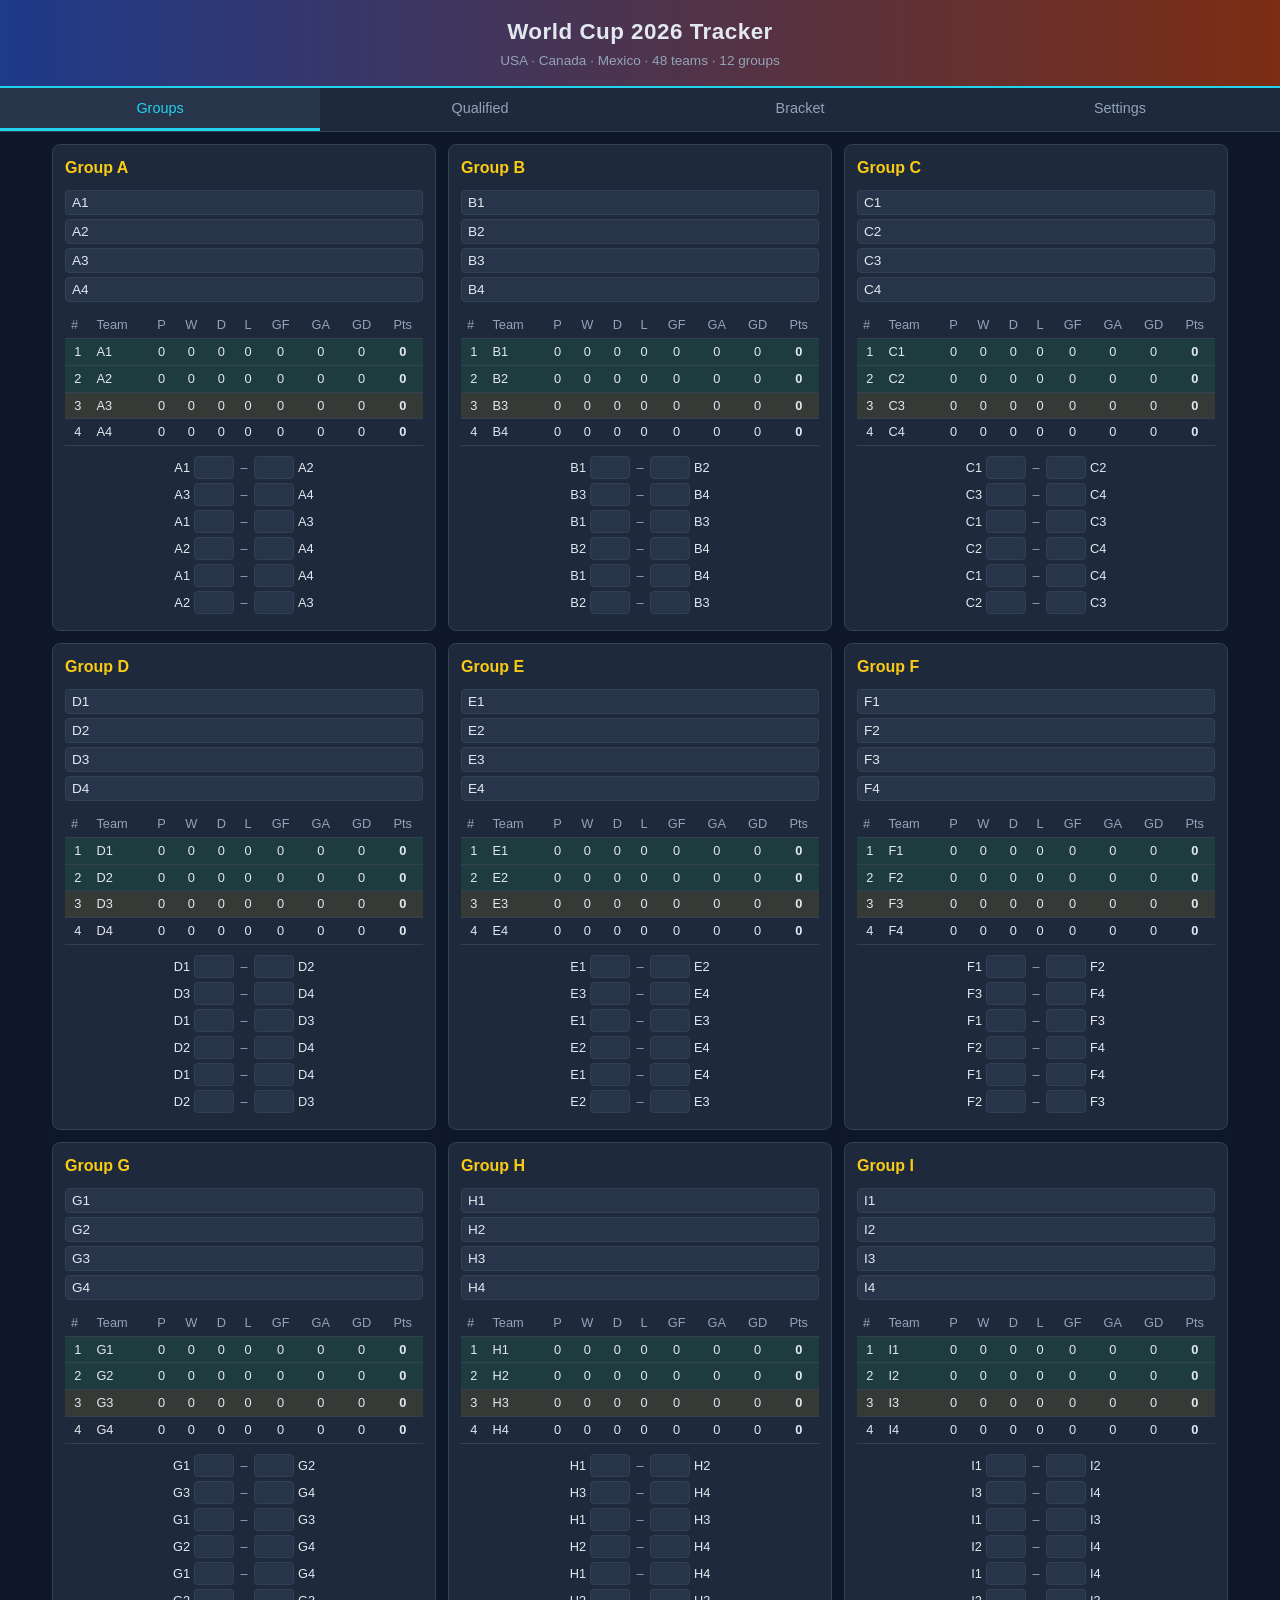
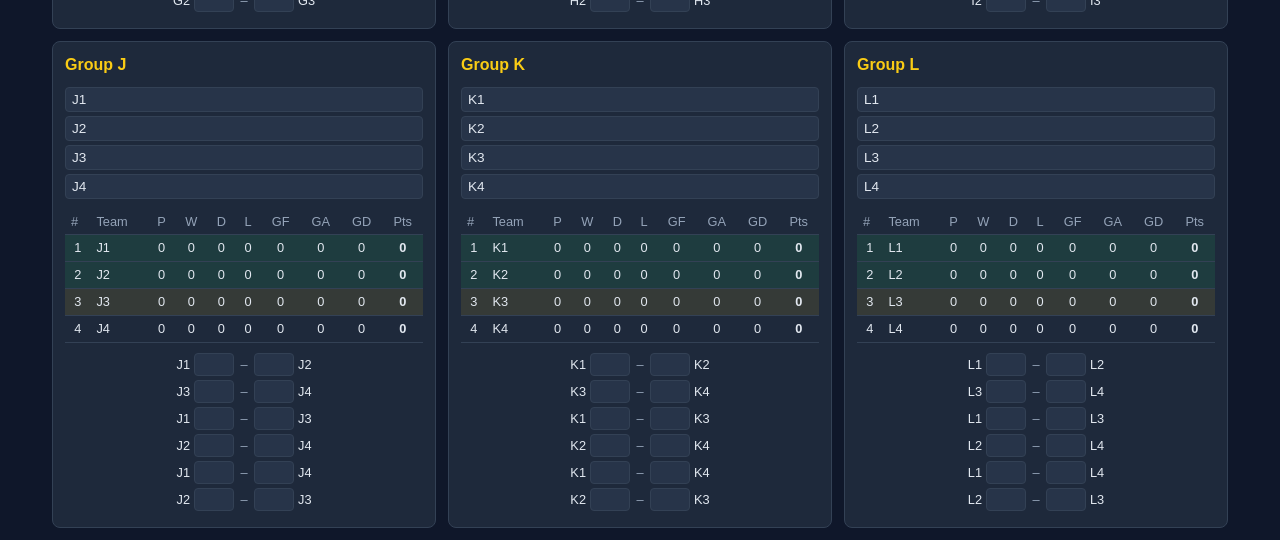
==== index.html @ 09f247d7 "Add World Cup 2026 tracker web app Single-file HTML/JS tracker for the 48-team format: 12 groups wit" ====
<!DOCTYPE html>
<html lang="en">
<head>
<meta charset="UTF-8">
<meta name="viewport" content="width=device-width, initial-scale=1.0">
<title>World Cup 2026 Tracker</title>
<style>
  :root {
    --bg: #0f172a;
    --panel: #1e293b;
    --panel2: #273449;
    --border: #334155;
    --text: #e2e8f0;
    --muted: #94a3b8;
    --accent: #22d3ee;
    --accent2: #facc15;
    --green: #22c55e;
    --red: #ef4444;
  }
  * { box-sizing: border-box; }
  html, body { margin: 0; padding: 0; }
  body {
    background: var(--bg);
    color: var(--text);
    font-family: -apple-system, BlinkMacSystemFont, "Segoe UI", Roboto, sans-serif;
    line-height: 1.4;
  }
  header {
    background: linear-gradient(90deg, #1e3a8a, #7c2d12);
    padding: 16px;
    text-align: center;
    border-bottom: 2px solid var(--accent);
  }
  header h1 { margin: 0; font-size: 1.4rem; letter-spacing: 0.5px; }
  header .sub { color: var(--muted); font-size: 0.85rem; margin-top: 4px; }
  nav {
    display: flex;
    background: var(--panel);
    border-bottom: 1px solid var(--border);
    overflow-x: auto;
    position: sticky;
    top: 0;
    z-index: 10;
  }
  nav button {
    flex: 1;
    min-width: 90px;
    background: none;
    border: none;
    color: var(--muted);
    padding: 12px 8px;
    font-size: 0.9rem;
    cursor: pointer;
    border-bottom: 3px solid transparent;
  }
  nav button.active {
    color: var(--accent);
    border-bottom-color: var(--accent);
    background: var(--panel2);
  }
  main { padding: 12px; max-width: 1200px; margin: 0 auto; }
  section { display: none; }
  section.active { display: block; }
  .group-grid {
    display: grid;
    grid-template-columns: repeat(auto-fill, minmax(320px, 1fr));
    gap: 12px;
  }
  .group {
    background: var(--panel);
    border: 1px solid var(--border);
    border-radius: 8px;
    padding: 12px;
  }
  .group h3 {
    margin: 0 0 8px;
    color: var(--accent2);
    font-size: 1rem;
  }
  .team-input {
    width: 100%;
    background: var(--panel2);
    color: var(--text);
    border: 1px solid var(--border);
    border-radius: 4px;
    padding: 4px 6px;
    margin: 2px 0;
    font-size: 0.85rem;
  }
  .team-input:focus { outline: 1px solid var(--accent); }
  table {
    width: 100%;
    border-collapse: collapse;
    font-size: 0.8rem;
    margin-top: 8px;
  }
  th, td {
    padding: 4px 6px;
    text-align: center;
    border-bottom: 1px solid var(--border);
  }
  th { color: var(--muted); font-weight: 500; }
  td.team-name { text-align: left; font-weight: 500; }
  tr.qual-1, tr.qual-2 { background: rgba(34, 197, 94, 0.12); }
  tr.qual-3 { background: rgba(250, 204, 21, 0.10); }
  .matches { margin-top: 10px; }
  .match {
    display: grid;
    grid-template-columns: 1fr 40px 12px 40px 1fr;
    gap: 4px;
    align-items: center;
    margin: 4px 0;
    font-size: 0.8rem;
  }
  .match .home { text-align: right; }
  .match .away { text-align: left; }
  .score-input {
    width: 100%;
    background: var(--panel2);
    color: var(--text);
    border: 1px solid var(--border);
    border-radius: 4px;
    padding: 3px;
    text-align: center;
    font-size: 0.85rem;
  }
  .score-input:focus { outline: 1px solid var(--accent); }
  .qualified-summary {
    background: var(--panel);
    border: 1px solid var(--border);
    border-radius: 8px;
    padding: 14px;
    margin-bottom: 12px;
  }
  .qualified-summary h2 { margin-top: 0; color: var(--accent); font-size: 1.1rem; }
  .qual-list {
    display: grid;
    grid-template-columns: repeat(auto-fill, minmax(140px, 1fr));
    gap: 6px;
    margin-top: 8px;
  }
  .qual-tag {
    background: var(--panel2);
    border: 1px solid var(--border);
    border-radius: 4px;
    padding: 4px 8px;
    font-size: 0.85rem;
  }
  .qual-tag .pos { color: var(--muted); font-size: 0.75rem; margin-right: 4px; }
  .qual-tag.w { border-left: 3px solid var(--green); }
  .qual-tag.r { border-left: 3px solid var(--accent); }
  .qual-tag.t { border-left: 3px solid var(--accent2); }
  .bracket {
    display: flex;
    gap: 12px;
    overflow-x: auto;
    padding-bottom: 8px;
  }
  .round {
    flex-shrink: 0;
    min-width: 200px;
    display: flex;
    flex-direction: column;
    justify-content: space-around;
    gap: 8px;
  }
  .round h3 {
    margin: 0 0 8px;
    color: var(--accent2);
    text-align: center;
    font-size: 0.9rem;
  }
  .ko-match {
    background: var(--panel);
    border: 1px solid var(--border);
    border-radius: 6px;
    padding: 6px;
    font-size: 0.8rem;
  }
  .ko-row {
    display: grid;
    grid-template-columns: 1fr 36px;
    gap: 4px;
    align-items: center;
    padding: 2px 0;
  }
  .ko-row.win { color: var(--green); font-weight: 600; }
  .ko-team {
    background: var(--panel2);
    color: var(--text);
    border: 1px solid var(--border);
    border-radius: 3px;
    padding: 3px 4px;
    font-size: 0.78rem;
  }
  .actions {
    display: flex;
    gap: 8px;
    flex-wrap: wrap;
    margin-bottom: 12px;
  }
  .btn {
    background: var(--accent);
    color: #0f172a;
    border: none;
    border-radius: 4px;
    padding: 8px 14px;
    font-weight: 600;
    cursor: pointer;
    font-size: 0.85rem;
  }
  .btn:hover { opacity: 0.9; }
  .btn.danger { background: var(--red); color: #fff; }
  .btn.ghost { background: var(--panel2); color: var(--text); border: 1px solid var(--border); }
  .legend { color: var(--muted); font-size: 0.75rem; margin-top: 6px; }
  .legend span { display: inline-block; width: 10px; height: 10px; border-radius: 2px; vertical-align: middle; margin-right: 3px; }
  .legend .l1 { background: var(--green); }
  .legend .l2 { background: var(--accent); }
  .legend .l3 { background: var(--accent2); }
  .third-table { margin-top: 12px; }
  .empty-msg { color: var(--muted); font-style: italic; padding: 20px; text-align: center; }
  @media (max-width: 600px) {
    .match { grid-template-columns: 1fr 36px 10px 36px 1fr; font-size: 0.72rem; }
    nav button { font-size: 0.78rem; padding: 10px 4px; }
  }
</style>
</head>
<body>
<header>
  <h1>World Cup 2026 Tracker</h1>
  <div class="sub">USA · Canada · Mexico  ·  48 teams · 12 groups</div>
</header>
<nav>
  <button data-tab="groups" class="active">Groups</button>
  <button data-tab="standings">Qualified</button>
  <button data-tab="bracket">Bracket</button>
  <button data-tab="settings">Settings</button>
</nav>
<main>
  <section id="groups" class="active"></section>
  <section id="standings"></section>
  <section id="bracket"></section>
  <section id="settings">
    <div class="qualified-summary">
      <h2>Settings</h2>
      <p>All edits autosave to your browser (localStorage). Data stays on this device.</p>
      <div class="actions">
        <button class="btn ghost" id="export-btn">Export JSON</button>
        <button class="btn ghost" id="import-btn">Import JSON</button>
        <input type="file" id="import-file" accept="application/json" style="display:none">
        <button class="btn danger" id="reset-btn">Reset all data</button>
      </div>
      <p class="legend" style="margin-top:14px;">
        Qualification rule: top 2 from each group + 8 best 3rd-placed teams advance to Round of 32.
        Sort order: Points → Goal Difference → Goals For.
      </p>
    </div>
  </section>
</main>

<script>
const GROUPS = ['A','B','C','D','E','F','G','H','I','J','K','L'];
const STORAGE_KEY = 'wc2026-tracker-v1';

const MATCH_PAIRS = [[0,1],[2,3],[0,2],[1,3],[0,3],[1,2]];

function defaultState() {
  const teams = {};
  const groupMatches = {};
  GROUPS.forEach(g => {
    teams[g] = [`${g}1`, `${g}2`, `${g}3`, `${g}4`];
    groupMatches[g] = MATCH_PAIRS.map(([h,a]) => ({h, a, hs:'', as:''}));
  });
  return {
    teams,
    groupMatches,
    knockout: {
      r32: Array.from({length:16}, () => ({h:'', a:'', hs:'', as:''})),
      r16: Array.from({length:8}, () => ({h:'', a:'', hs:'', as:''})),
      qf:  Array.from({length:4}, () => ({h:'', a:'', hs:'', as:''})),
      sf:  Array.from({length:2}, () => ({h:'', a:'', hs:'', as:''})),
      f:   [{h:'', a:'', hs:'', as:''}],
    }
  };
}

let state = load() || defaultState();

function save() {
  localStorage.setItem(STORAGE_KEY, JSON.stringify(state));
}
function load() {
  try {
    const raw = localStorage.getItem(STORAGE_KEY);
    if (!raw) return null;
    const s = JSON.parse(raw);
    if (!s.teams || !s.groupMatches || !s.knockout) return null;
    return s;
  } catch { return null; }
}

function computeStandings(g) {
  const names = state.teams[g];
  const stats = names.map(name => ({name, P:0, W:0, D:0, L:0, GF:0, GA:0, GD:0, Pts:0}));
  state.groupMatches[g].forEach(m => {
    if (m.hs === '' || m.as === '' || m.hs == null || m.as == null) return;
    const hs = +m.hs, as = +m.as;
    if (Number.isNaN(hs) || Number.isNaN(as)) return;
    stats[m.h].P++; stats[m.a].P++;
    stats[m.h].GF += hs; stats[m.h].GA += as;
    stats[m.a].GF += as; stats[m.a].GA += hs;
    if (hs > as) { stats[m.h].W++; stats[m.h].Pts += 3; stats[m.a].L++; }
    else if (hs < as) { stats[m.a].W++; stats[m.a].Pts += 3; stats[m.h].L++; }
    else { stats[m.h].D++; stats[m.a].D++; stats[m.h].Pts++; stats[m.a].Pts++; }
  });
  stats.forEach(s => s.GD = s.GF - s.GA);
  return [...stats].sort((a,b) => b.Pts - a.Pts || b.GD - a.GD || b.GF - a.GF)
    .map((s, i) => ({...s, rank: i+1, group: g}));
}

function allStandings() {
  const r = {};
  GROUPS.forEach(g => r[g] = computeStandings(g));
  return r;
}

function bestThirds(allRanks) {
  const thirds = GROUPS.map(g => allRanks[g][2]).filter(Boolean);
  return [...thirds].sort((a,b) => b.Pts - a.Pts || b.GD - a.GD || b.GF - a.GF);
}

function renderGroups() {
  const root = document.getElementById('groups');
  const grid = document.createElement('div');
  grid.className = 'group-grid';
  const ranks = allStandings();
  GROUPS.forEach(g => {
    const card = document.createElement('div');
    card.className = 'group';
    card.innerHTML = `<h3>Group ${g}</h3>`;

    state.teams[g].forEach((name, i) => {
      const inp = document.createElement('input');
      inp.className = 'team-input';
      inp.value = name;
      inp.placeholder = `${g}${i+1}`;
      inp.addEventListener('input', e => {
        state.teams[g][i] = e.target.value;
        save();
        scheduleRender();
      });
      card.appendChild(inp);
    });

    const tbl = document.createElement('table');
    tbl.innerHTML = `
      <thead><tr>
        <th style="text-align:left">#</th>
        <th style="text-align:left">Team</th>
        <th>P</th><th>W</th><th>D</th><th>L</th>
        <th>GF</th><th>GA</th><th>GD</th><th>Pts</th>
      </tr></thead>`;
    const tb = document.createElement('tbody');
    ranks[g].forEach((r, i) => {
      const tr = document.createElement('tr');
      if (i === 0) tr.className = 'qual-1';
      else if (i === 1) tr.className = 'qual-2';
      else if (i === 2) tr.className = 'qual-3';
      tr.innerHTML = `
        <td>${i+1}</td>
        <td class="team-name">${escapeHtml(r.name)}</td>
        <td>${r.P}</td><td>${r.W}</td><td>${r.D}</td><td>${r.L}</td>
        <td>${r.GF}</td><td>${r.GA}</td><td>${r.GD}</td>
        <td><strong>${r.Pts}</strong></td>`;
      tb.appendChild(tr);
    });
    tbl.appendChild(tb);
    card.appendChild(tbl);

    const matches = document.createElement('div');
    matches.className = 'matches';
    state.groupMatches[g].forEach((m, idx) => {
      const row = document.createElement('div');
      row.className = 'match';
      row.innerHTML = `
        <div class="home">${escapeHtml(state.teams[g][m.h])}</div>
        <input class="score-input" type="number" min="0" inputmode="numeric" value="${m.hs}" data-g="${g}" data-i="${idx}" data-side="hs">
        <div style="text-align:center;color:var(--muted)">–</div>
        <input class="score-input" type="number" min="0" inputmode="numeric" value="${m.as}" data-g="${g}" data-i="${idx}" data-side="as">
        <div class="away">${escapeHtml(state.teams[g][m.a])}</div>`;
      matches.appendChild(row);
    });
    matches.addEventListener('input', e => {
      const t = e.target;
      if (!t.classList.contains('score-input')) return;
      const gg = t.dataset.g, ii = +t.dataset.i, side = t.dataset.side;
      state.groupMatches[gg][ii][side] = t.value;
      save();
      scheduleRender();
    });
    card.appendChild(matches);
    grid.appendChild(card);
  });
  root.replaceChildren(grid);
}

function renderStandings() {
  const root = document.getElementById('standings');
  const ranks = allStandings();
  const winners = GROUPS.map(g => ranks[g][0]).filter(Boolean);
  const runners = GROUPS.map(g => ranks[g][1]).filter(Boolean);
  const thirds = bestThirds(ranks);
  const top8thirds = thirds.slice(0, 8);
  const out8thirds = thirds.slice(8);

  const summary = document.createElement('div');
  summary.className = 'qualified-summary';
  summary.innerHTML = `
    <h2>Qualified for Round of 32</h2>
    <div class="legend">
      <span class="l1"></span> Winner &nbsp;
      <span class="l2"></span> Runner-up &nbsp;
      <span class="l3"></span> Best 3rd
    </div>
  `;

  const list = document.createElement('div');
  list.className = 'qual-list';
  winners.forEach(t => list.appendChild(tag(t, 'w', `1${t.group}`)));
  runners.forEach(t => list.appendChild(tag(t, 'r', `2${t.group}`)));
  top8thirds.forEach(t => list.appendChild(tag(t, 't', `3${t.group}`)));
  summary.appendChild(list);

  const thirdSummary = document.createElement('div');
  thirdSummary.className = 'qualified-summary third-table';
  thirdSummary.innerHTML = `<h2>Best Third-Placed Teams</h2>`;
  if (thirds.length === 0) {
    const e = document.createElement('div');
    e.className = 'empty-msg';
    e.textContent = 'Enter group results to see rankings.';
    thirdSummary.appendChild(e);
  } else {
    const tbl = document.createElement('table');
    tbl.innerHTML = `
      <thead><tr>
        <th style="text-align:left">#</th>
        <th style="text-align:left">Team</th>
        <th>Group</th>
        <th>P</th><th>W</th><th>D</th><th>L</th>
        <th>GF</th><th>GA</th><th>GD</th><th>Pts</th>
        <th>Status</th>
      </tr></thead>`;
    const tb = document.createElement('tbody');
    thirds.forEach((r, i) => {
      const tr = document.createElement('tr');
      if (i < 8) tr.className = 'qual-3';
      tr.innerHTML = `
        <td>${i+1}</td>
        <td class="team-name">${escapeHtml(r.name)}</td>
        <td>${r.group}</td>
        <td>${r.P}</td><td>${r.W}</td><td>${r.D}</td><td>${r.L}</td>
        <td>${r.GF}</td><td>${r.GA}</td><td>${r.GD}</td>
        <td><strong>${r.Pts}</strong></td>
        <td>${i < 8 ? 'Advances' : 'Out'}</td>`;
      tb.appendChild(tr);
    });
    tbl.appendChild(tb);
    thirdSummary.appendChild(tbl);
  }

  root.replaceChildren(summary, thirdSummary);
}

function tag(t, cls, pos) {
  const el = document.createElement('div');
  el.className = `qual-tag ${cls}`;
  el.innerHTML = `<span class="pos">${pos}</span>${escapeHtml(t.name)} <span style="color:var(--muted);font-size:0.75rem;">(${t.Pts}p, ${t.GD>=0?'+':''}${t.GD})</span>`;
  return el;
}

function qualifiedTeamNames() {
  const ranks = allStandings();
  const set = [];
  GROUPS.forEach(g => {
    if (ranks[g][0]) set.push(ranks[g][0].name);
    if (ranks[g][1]) set.push(ranks[g][1].name);
  });
  bestThirds(ranks).slice(0, 8).forEach(t => set.push(t.name));
  return set.filter(Boolean);
}

function renderBracket() {
  const root = document.getElementById('bracket');
  const pool = qualifiedTeamNames();

  const help = document.createElement('div');
  help.className = 'qualified-summary';
  help.innerHTML = `
    <h2>Knockout Bracket</h2>
    <p style="color:var(--muted);font-size:0.85rem;">
      Pick teams from the qualified pool for Round of 32; later rounds offer the winners of the previous round.
      Enter scores to advance teams. Highlight indicates the winner.
    </p>
  `;

  const wrap = document.createElement('div');
  wrap.className = 'bracket';

  const rounds = [
    { key: 'r32', title: 'Round of 32', count: 16, source: () => pool },
    { key: 'r16', title: 'Round of 16', count: 8,  source: () => roundWinners('r32') },
    { key: 'qf',  title: 'Quarter-finals', count: 4, source: () => roundWinners('r16') },
    { key: 'sf',  title: 'Semi-finals', count: 2, source: () => roundWinners('qf') },
    { key: 'f',   title: 'Final', count: 1, source: () => roundWinners('sf') },
  ];

  rounds.forEach(r => {
    const col = document.createElement('div');
    col.className = 'round';
    const h = document.createElement('h3');
    h.textContent = r.title;
    col.appendChild(h);
    const sources = r.source();
    for (let i = 0; i < r.count; i++) {
      const m = state.knockout[r.key][i];
      col.appendChild(koMatch(r.key, i, m, sources));
    }
    wrap.appendChild(col);
  });

  const champ = championLine();
  if (champ) {
    const c = document.createElement('div');
    c.className = 'qualified-summary';
    c.style.marginTop = '12px';
    c.style.textAlign = 'center';
    c.innerHTML = `<h2 style="color:var(--accent2);">🏆 Champion: ${escapeHtml(champ)}</h2>`;
    root.replaceChildren(help, wrap, c);
  } else {
    root.replaceChildren(help, wrap);
  }
}

function roundWinners(key) {
  return state.knockout[key].map(m => winnerOf(m)).filter(Boolean);
}

function winnerOf(m) {
  if (!m.h || !m.a) return null;
  if (m.hs === '' || m.as === '' || m.hs == null || m.as == null) return null;
  const hs = +m.hs, as = +m.as;
  if (Number.isNaN(hs) || Number.isNaN(as)) return null;
  if (hs > as) return m.h;
  if (as > hs) return m.a;
  return null;
}

function championLine() {
  const f = state.knockout.f[0];
  return winnerOf(f);
}

function koMatch(key, i, m, sources) {
  const w = winnerOf(m);
  const box = document.createElement('div');
  box.className = 'ko-match';

  const teamOptions = (selected) => {
    const opts = ['<option value="">— pick team —</option>'];
    const seen = new Set();
    sources.forEach(name => {
      if (!name) return;
      const v = name;
      if (seen.has(v)) return;
      seen.add(v);
      opts.push(`<option value="${escapeAttr(v)}" ${v === selected ? 'selected' : ''}>${escapeHtml(v)}</option>`);
    });
    if (selected && !seen.has(selected)) {
      opts.push(`<option value="${escapeAttr(selected)}" selected>${escapeHtml(selected)} (out)</option>`);
    }
    return opts.join('');
  };

  const rowH = document.createElement('div');
  rowH.className = 'ko-row' + (w === m.h ? ' win' : '');
  rowH.innerHTML = `
    <select class="ko-team" data-r="${key}" data-i="${i}" data-f="h">${teamOptions(m.h)}</select>
    <input class="score-input" type="number" min="0" inputmode="numeric" value="${m.hs}" data-r="${key}" data-i="${i}" data-f="hs">
  `;
  const rowA = document.createElement('div');
  rowA.className = 'ko-row' + (w === m.a ? ' win' : '');
  rowA.innerHTML = `
    <select class="ko-team" data-r="${key}" data-i="${i}" data-f="a">${teamOptions(m.a)}</select>
    <input class="score-input" type="number" min="0" inputmode="numeric" value="${m.as}" data-r="${key}" data-i="${i}" data-f="as">
  `;
  box.appendChild(rowH);
  box.appendChild(rowA);

  box.addEventListener('input', e => {
    const t = e.target;
    if (!t.dataset.r) return;
    const r = t.dataset.r, idx = +t.dataset.i, f = t.dataset.f;
    state.knockout[r][idx][f] = t.value;
    save();
    scheduleRender();
  });
  box.addEventListener('change', e => {
    const t = e.target;
    if (!t.dataset.r || t.tagName !== 'SELECT') return;
    const r = t.dataset.r, idx = +t.dataset.i, f = t.dataset.f;
    state.knockout[r][idx][f] = t.value;
    save();
    scheduleRender();
  });
  return box;
}

function escapeHtml(s) {
  return String(s ?? '').replace(/[&<>"']/g, c => ({
    '&':'&amp;','<':'&lt;','>':'&gt;','"':'&quot;',"'":'&#39;'
  }[c]));
}
function escapeAttr(s) { return escapeHtml(s); }

let renderQueued = false;
function scheduleRender() {
  if (renderQueued) return;
  renderQueued = true;
  requestAnimationFrame(() => {
    renderQueued = false;
    renderActive();
  });
}

function renderActive() {
  const tab = document.querySelector('nav button.active').dataset.tab;
  if (tab === 'groups') renderGroups();
  else if (tab === 'standings') renderStandings();
  else if (tab === 'bracket') renderBracket();
}

function setTab(name) {
  document.querySelectorAll('nav button').forEach(b => {
    b.classList.toggle('active', b.dataset.tab === name);
  });
  document.querySelectorAll('main > section').forEach(s => {
    s.classList.toggle('active', s.id === name);
  });
  renderActive();
}

document.querySelectorAll('nav button').forEach(b => {
  b.addEventListener('click', () => setTab(b.dataset.tab));
});

document.getElementById('reset-btn').addEventListener('click', () => {
  if (!confirm('Reset all data? This cannot be undone.')) return;
  state = defaultState();
  save();
  renderActive();
});

document.getElementById('export-btn').addEventListener('click', () => {
  const blob = new Blob([JSON.stringify(state, null, 2)], { type: 'application/json' });
  const url = URL.createObjectURL(blob);
  const a = document.createElement('a');
  a.href = url;
  a.download = 'wc2026-tracker.json';
  a.click();
  URL.revokeObjectURL(url);
});

document.getElementById('import-btn').addEventListener('click', () => {
  document.getElementById('import-file').click();
});
document.getElementById('import-file').addEventListener('change', e => {
  const f = e.target.files[0];
  if (!f) return;
  const r = new FileReader();
  r.onload = () => {
    try {
      const s = JSON.parse(r.result);
      if (!s.teams || !s.groupMatches || !s.knockout) throw new Error('invalid');
      state = s;
      save();
      renderActive();
      alert('Import successful.');
    } catch {
      alert('Could not import: invalid file.');
    }
  };
  r.readAsText(f);
});

renderActive();
</script>
</body>
</html>
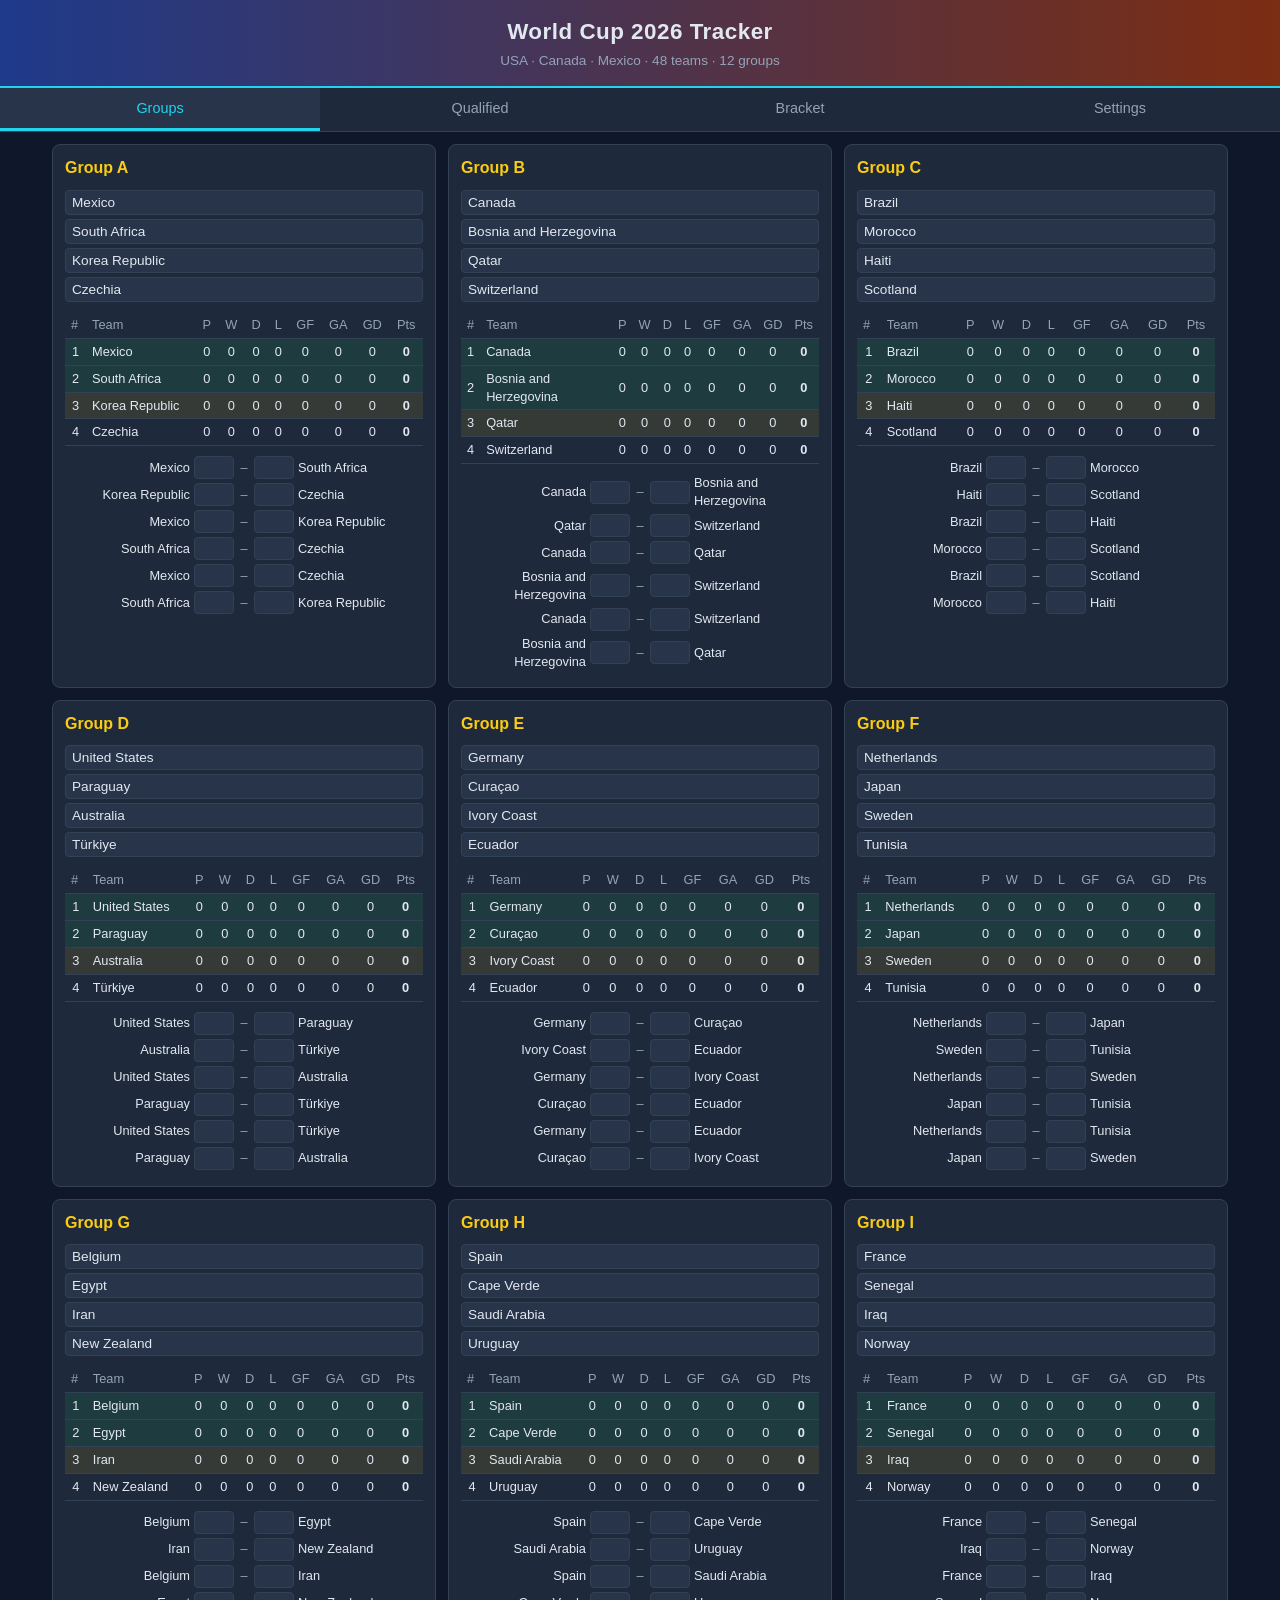
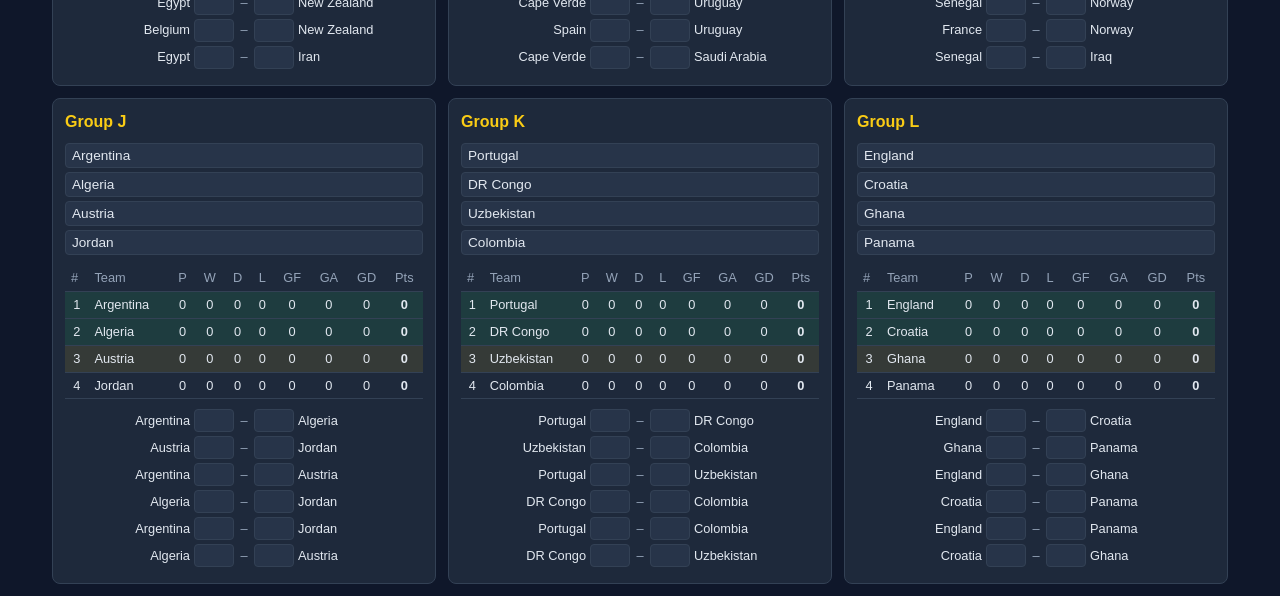
==== commit 018b525d: "Pre-fill all 48 teams across groups A-L Replaces A1/B2-style placeholders with the actual qualified " ====
--- a/index.html
+++ b/index.html
@@ -264,11 +264,26 @@
 
 const MATCH_PAIRS = [[0,1],[2,3],[0,2],[1,3],[0,3],[1,2]];
 
+const TEAM_NAMES = {
+  A: ['Mexico', 'South Africa', 'Korea Republic', 'Czechia'],
+  B: ['Canada', 'Bosnia and Herzegovina', 'Qatar', 'Switzerland'],
+  C: ['Brazil', 'Morocco', 'Haiti', 'Scotland'],
+  D: ['United States', 'Paraguay', 'Australia', 'Türkiye'],
+  E: ['Germany', 'Curaçao', 'Ivory Coast', 'Ecuador'],
+  F: ['Netherlands', 'Japan', 'Sweden', 'Tunisia'],
+  G: ['Belgium', 'Egypt', 'Iran', 'New Zealand'],
+  H: ['Spain', 'Cape Verde', 'Saudi Arabia', 'Uruguay'],
+  I: ['France', 'Senegal', 'Iraq', 'Norway'],
+  J: ['Argentina', 'Algeria', 'Austria', 'Jordan'],
+  K: ['Portugal', 'DR Congo', 'Uzbekistan', 'Colombia'],
+  L: ['England', 'Croatia', 'Ghana', 'Panama'],
+};
+
 function defaultState() {
   const teams = {};
   const groupMatches = {};
   GROUPS.forEach(g => {
-    teams[g] = [`${g}1`, `${g}2`, `${g}3`, `${g}4`];
+    teams[g] = [...TEAM_NAMES[g]];
     groupMatches[g] = MATCH_PAIRS.map(([h,a]) => ({h, a, hs:'', as:''}));
   });
   return {
@@ -295,6 +310,10 @@
     if (!raw) return null;
     const s = JSON.parse(raw);
     if (!s.teams || !s.groupMatches || !s.knockout) return null;
+    const isPlaceholder = GROUPS.every(g => s.teams[g] && s.teams[g].every((t, i) => t === `${g}${i+1}`));
+    if (isPlaceholder) {
+      GROUPS.forEach(g => { s.teams[g] = [...TEAM_NAMES[g]]; });
+    }
     return s;
   } catch { return null; }
 }
